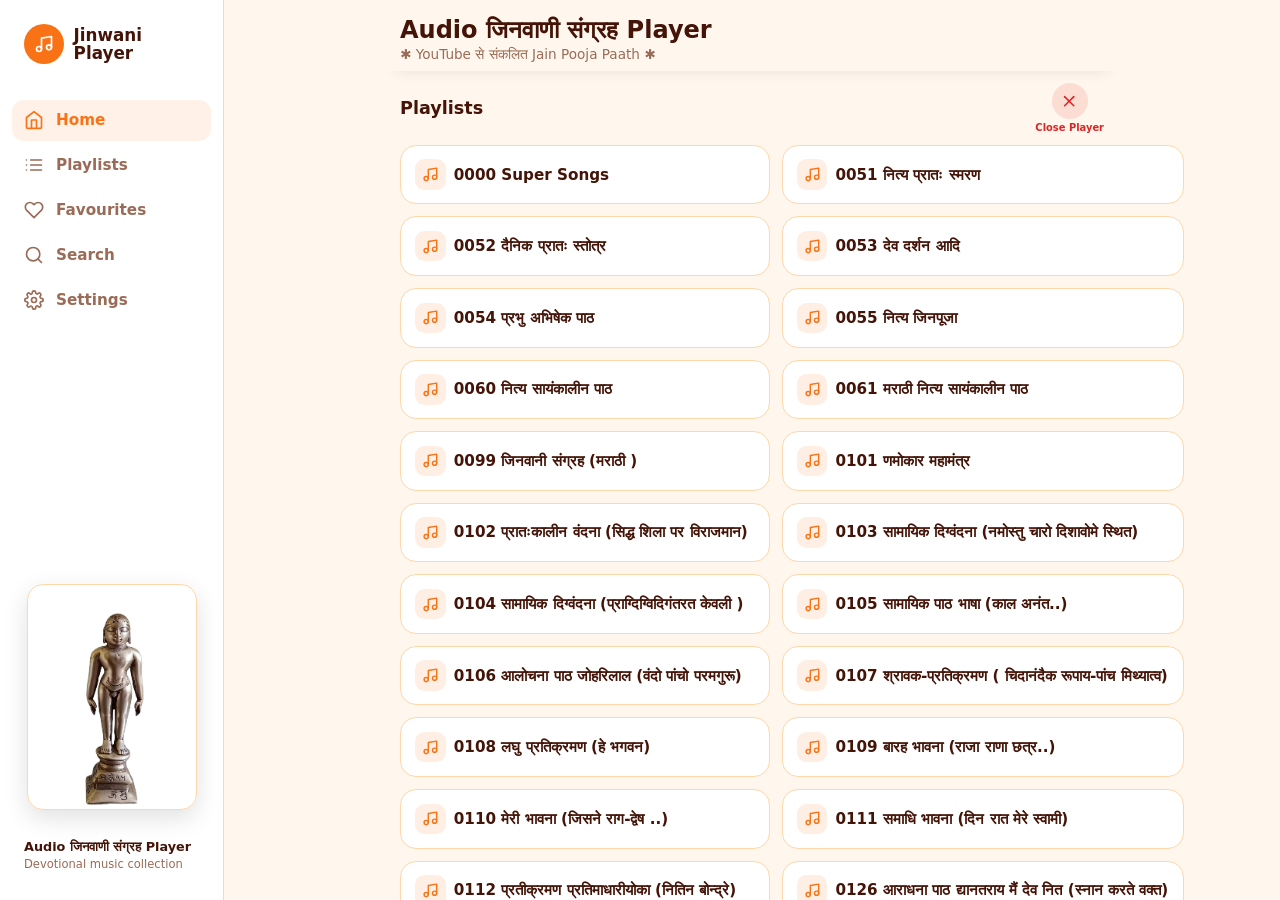
==== index.html @ 88fb78bd "Home: red close-player cross with 'Close Player' label in Playlists heading row" ====
<!DOCTYPE html>
<html lang="en" data-theme="saffron">
<head>
  <meta charset="UTF-8" />
  <meta name="viewport" content="width=device-width, initial-scale=1.0, viewport-fit=cover" />
  <title>विविध जिनवाणी संग्रह</title>
  <link rel="stylesheet" href="style.css" />
  <!-- Google tag (gtag.js) -->
  <script async src="https://www.googletagmanager.com/gtag/js?id=G-BD4VBH0SJT"></script>
  <script>
    window.dataLayer = window.dataLayer || [];
    function gtag(){dataLayer.push(arguments);}
    gtag('js', new Date());
    gtag('config', 'G-BD4VBH0SJT');
  </script>
</head>
<body>

  <!-- ==================== ICON SPRITE ==================== -->
  <svg width="0" height="0" style="position:absolute" aria-hidden="true" focusable="false">
    <defs>
      <symbol id="i-home" viewBox="0 0 24 24" fill="none" stroke="currentColor" stroke-width="2" stroke-linecap="round" stroke-linejoin="round"><path d="m3 9 9-7 9 7v11a2 2 0 0 1-2 2H5a2 2 0 0 1-2-2z"/><polyline points="9 22 9 12 15 12 15 22"/></symbol>
      <symbol id="i-list" viewBox="0 0 24 24" fill="none" stroke="currentColor" stroke-width="2" stroke-linecap="round" stroke-linejoin="round"><line x1="8" y1="6" x2="21" y2="6"/><line x1="8" y1="12" x2="21" y2="12"/><line x1="8" y1="18" x2="21" y2="18"/><line x1="3" y1="6" x2="3.01" y2="6"/><line x1="3" y1="12" x2="3.01" y2="12"/><line x1="3" y1="18" x2="3.01" y2="18"/></symbol>
      <symbol id="i-heart" viewBox="0 0 24 24" fill="none" stroke="currentColor" stroke-width="2" stroke-linecap="round" stroke-linejoin="round"><path d="M20.84 4.61a5.5 5.5 0 0 0-7.78 0L12 5.67l-1.06-1.06a5.5 5.5 0 0 0-7.78 7.78l1.06 1.06L12 21.23l7.78-7.78 1.06-1.06a5.5 5.5 0 0 0 0-7.78z"/></symbol>
      <symbol id="i-search" viewBox="0 0 24 24" fill="none" stroke="currentColor" stroke-width="2" stroke-linecap="round" stroke-linejoin="round"><circle cx="11" cy="11" r="8"/><line x1="21" y1="21" x2="16.65" y2="16.65"/></symbol>
      <symbol id="i-settings" viewBox="0 0 24 24" fill="none" stroke="currentColor" stroke-width="2" stroke-linecap="round" stroke-linejoin="round"><circle cx="12" cy="12" r="3"/><path d="M19.4 15a1.65 1.65 0 0 0 .33 1.82l.06.06a2 2 0 0 1-2.83 2.83l-.06-.06a1.65 1.65 0 0 0-1.82-.33 1.65 1.65 0 0 0-1 1.51V21a2 2 0 0 1-4 0v-.09A1.65 1.65 0 0 0 9 19.4a1.65 1.65 0 0 0-1.82.33l-.06.06a2 2 0 0 1-2.83-2.83l.06-.06a1.65 1.65 0 0 0 .33-1.82 1.65 1.65 0 0 0-1.51-1H3a2 2 0 0 1 0-4h.09A1.65 1.65 0 0 0 4.6 9a1.65 1.65 0 0 0-.33-1.82l-.06-.06a2 2 0 0 1 2.83-2.83l.06.06a1.65 1.65 0 0 0 1.82.33H9a1.65 1.65 0 0 0 1-1.51V3a2 2 0 0 1 4 0v.09a1.65 1.65 0 0 0 1 1.51 1.65 1.65 0 0 0 1.82-.33l.06-.06a2 2 0 0 1 2.83 2.83l-.06.06a1.65 1.65 0 0 0-.33 1.82V9a1.65 1.65 0 0 0 1.51 1H21a2 2 0 0 1 0 4h-.09a1.65 1.65 0 0 0-1.51 1z"/></symbol>
      <symbol id="i-music" viewBox="0 0 24 24" fill="none" stroke="currentColor" stroke-width="2" stroke-linecap="round" stroke-linejoin="round"><path d="M9 18V5l12-2v13"/><circle cx="6" cy="18" r="3"/><circle cx="18" cy="16" r="3"/></symbol>
      <symbol id="i-play" viewBox="0 0 24 24" fill="currentColor" stroke="none"><polygon points="6 4 20 12 6 20"/></symbol>
      <symbol id="i-pause" viewBox="0 0 24 24" fill="currentColor" stroke="none"><rect x="6" y="4" width="4" height="16" rx="1"/><rect x="14" y="4" width="4" height="16" rx="1"/></symbol>
      <symbol id="i-prev" viewBox="0 0 24 24" fill="currentColor" stroke="none"><polygon points="19 5 9 12 19 19"/><rect x="5" y="5" width="2.5" height="14" rx="1"/></symbol>
      <symbol id="i-next" viewBox="0 0 24 24" fill="currentColor" stroke="none"><polygon points="5 5 15 12 5 19"/><rect x="16.5" y="5" width="2.5" height="14" rx="1"/></symbol>
      <symbol id="i-shuffle" viewBox="0 0 24 24" fill="none" stroke="currentColor" stroke-width="2" stroke-linecap="round" stroke-linejoin="round"><polyline points="16 3 21 3 21 8"/><line x1="4" y1="20" x2="21" y2="3"/><polyline points="21 16 21 21 16 21"/><line x1="15" y1="15" x2="21" y2="21"/><line x1="4" y1="4" x2="9" y2="9"/></symbol>
      <symbol id="i-repeat" viewBox="0 0 24 24" fill="none" stroke="currentColor" stroke-width="2" stroke-linecap="round" stroke-linejoin="round"><polyline points="17 1 21 5 17 9"/><path d="M3 11V9a4 4 0 0 1 4-4h14"/><polyline points="7 23 3 19 7 15"/><path d="M21 13v2a4 4 0 0 1-4 4H3"/></symbol>
      <symbol id="i-repeat1" viewBox="0 0 24 24" fill="none" stroke="currentColor" stroke-width="2" stroke-linecap="round" stroke-linejoin="round"><polyline points="17 1 21 5 17 9"/><path d="M3 11V9a4 4 0 0 1 4-4h14"/><polyline points="7 23 3 19 7 15"/><path d="M21 13v2a4 4 0 0 1-4 4H3"/><text x="12" y="15" font-size="8" font-weight="700" fill="currentColor" stroke="none" text-anchor="middle">1</text></symbol>
      <symbol id="i-volume" viewBox="0 0 24 24" fill="none" stroke="currentColor" stroke-width="2" stroke-linecap="round" stroke-linejoin="round"><polygon points="11 5 6 9 2 9 2 15 6 15 11 19"/><path d="M15.54 8.46a5 5 0 0 1 0 7.07"/><path d="M19.07 4.93a10 10 0 0 1 0 14.14"/></symbol>
      <symbol id="i-volume-x" viewBox="0 0 24 24" fill="none" stroke="currentColor" stroke-width="2" stroke-linecap="round" stroke-linejoin="round"><polygon points="11 5 6 9 2 9 2 15 6 15 11 19"/><line x1="23" y1="9" x2="17" y2="15"/><line x1="17" y1="9" x2="23" y2="15"/></symbol>
      <symbol id="i-chevron-down" viewBox="0 0 24 24" fill="none" stroke="currentColor" stroke-width="2" stroke-linecap="round" stroke-linejoin="round"><polyline points="6 9 12 15 18 9"/></symbol>
      <symbol id="i-chevron-left" viewBox="0 0 24 24" fill="none" stroke="currentColor" stroke-width="2" stroke-linecap="round" stroke-linejoin="round"><polyline points="15 18 9 12 15 6"/></symbol>
      <symbol id="i-check" viewBox="0 0 24 24" fill="none" stroke="currentColor" stroke-width="2" stroke-linecap="round" stroke-linejoin="round"><polyline points="20 6 9 17 4 12"/></symbol>
      <symbol id="i-x" viewBox="0 0 24 24" fill="none" stroke="currentColor" stroke-width="2" stroke-linecap="round" stroke-linejoin="round"><line x1="18" y1="6" x2="6" y2="18"/><line x1="6" y1="6" x2="18" y2="18"/></symbol>
      <symbol id="i-download" viewBox="0 0 24 24" fill="none" stroke="currentColor" stroke-width="2" stroke-linecap="round" stroke-linejoin="round"><path d="M21 15v4a2 2 0 0 1-2 2H5a2 2 0 0 1-2-2v-4"/><polyline points="7 10 12 15 17 10"/><line x1="12" y1="15" x2="12" y2="3"/></symbol>
      <symbol id="i-more" viewBox="0 0 24 24" fill="currentColor" stroke="none"><circle cx="12" cy="5" r="1.7"/><circle cx="12" cy="12" r="1.7"/><circle cx="12" cy="19" r="1.7"/></symbol>
      <symbol id="i-info" viewBox="0 0 24 24" fill="none" stroke="currentColor" stroke-width="2" stroke-linecap="round" stroke-linejoin="round"><circle cx="12" cy="12" r="10"/><line x1="12" y1="16" x2="12" y2="12"/><line x1="12" y1="8" x2="12.01" y2="8"/></symbol>
      <symbol id="i-trash" viewBox="0 0 24 24" fill="none" stroke="currentColor" stroke-width="2" stroke-linecap="round" stroke-linejoin="round"><polyline points="3 6 5 6 21 6"/><path d="M19 6v14a2 2 0 0 1-2 2H7a2 2 0 0 1-2-2V6m3 0V4a2 2 0 0 1 2-2h4a2 2 0 0 1 2 2v2"/></symbol>
      <symbol id="i-help" viewBox="0 0 24 24" fill="none" stroke="currentColor" stroke-width="2" stroke-linecap="round" stroke-linejoin="round"><circle cx="12" cy="12" r="10"/><path d="M9.09 9a3 3 0 0 1 5.83 1c0 2-3 3-3 3"/><line x1="12" y1="17" x2="12.01" y2="17"/></symbol>
      <symbol id="i-clock" viewBox="0 0 24 24" fill="none" stroke="currentColor" stroke-width="2" stroke-linecap="round" stroke-linejoin="round"><circle cx="12" cy="12" r="10"/><polyline points="12 6 12 12 16 14"/></symbol>
    </defs>
  </svg>

  <div class="app">
    <!-- ==================== SIDEBAR (desktop) ==================== -->
    <aside class="sidebar">
      <a class="brand" data-nav="home">
        <span class="brand-icon"><svg><use href="#i-music"/></svg></span>
        <span class="brand-text">Jinwani<br>Player</span>
      </a>
      <nav class="side-nav">
        <button class="nav-link" data-nav="home"><svg><use href="#i-home"/></svg><span>Home</span></button>
        <button class="nav-link" data-nav="playlists"><svg><use href="#i-list"/></svg><span>Playlists</span></button>
        <button class="nav-link" data-nav="favorites"><svg><use href="#i-heart"/></svg><span>Favourites</span></button>
        <button class="nav-link" data-nav="search"><svg><use href="#i-search"/></svg><span>Search</span></button>
        <button class="nav-link" data-nav="settings"><svg><use href="#i-settings"/></svg><span>Settings</span></button>
      </nav>
      <div class="sidebar-art"><img src="img/munisurvanath.png" alt="Muni Survanath"></div>
      <div class="sidebar-foot">
        <strong id="sideAppName">विविध जिनवाणी संग्रह</strong>
        <span>Devotional music collection</span>
      </div>
    </aside>

    <div class="main-wrap">
      <main class="content">
        <!-- ==================== HOME ==================== -->
        <section class="page" data-page="home" id="pageHome">
          <div class="page-top">
            <header class="page-header">
              <div class="ph-text">
                <h1 id="homeTitle">विविध जिनवाणी संग्रह</h1>
                <p id="homeSubtitle">YouTube Collection-Jain Pooja Paath by DSJain</p>
              </div>
              <div class="ph-actions">
                <img class="ph-brand-img" src="img/munisurvanath.png" alt="Muni Survanath">
              </div>
            </header>
          </div>

          <section class="block">
            <div class="block-head">
              <h2 class="block-title">Playlists</h2>
              <button class="block-action" id="btnExitPlayer" aria-label="Close player" title="Close player">
                <span class="block-action-icon"><svg><use href="#i-x"/></svg></span>
                <span class="block-action-label">Close Player</span>
              </button>
            </div>
            <div class="playlist-grid" id="homePlaylists"></div>
          </section>

          <section class="block" id="homeRecentBlock" hidden>
            <h2 class="block-title">Recently Played</h2>
            <div class="song-list card" id="homeRecent"></div>
          </section>
        </section>

        <!-- ==================== PLAYLISTS ==================== -->
        <section class="page" data-page="playlists" id="pagePlaylists" hidden>
          <div class="page-top">
            <header class="page-header pl-header">
              <span class="ph-side" aria-hidden="true"></span>
              <button class="ph-home-btn" data-nav="home" id="btnPlaylistsHome" aria-label="Go to Home" title="Home">
                <span class="ph-home-icon"><svg><use href="#i-home"/></svg></span>
                <span class="ph-home-label">Home</span>
              </button>
              <div class="ph-actions"></div>
            </header>
          </div>
          <div class="playlist-grid" id="playlistsGrid"></div>
          <div id="playlistDetail" hidden>
            <button class="back-link" id="btnBackToPlaylists"><svg><use href="#i-chevron-left"/></svg>Playlists</button>
            <h2 class="block-title" id="playlistDetailTitle"></h2>
            <div class="song-list card" id="playlistDetailSongs"></div>
          </div>
        </section>

        <!-- ==================== FAVOURITES ==================== -->
        <section class="page" data-page="favorites" id="pageFavorites" hidden>
          <div class="page-top">
            <header class="page-header">
              <div class="ph-text"><h1>Favourites</h1><p>Songs you love, saved on this device</p></div>
            </header>
          </div>
          <div class="song-list card" id="favoritesList"></div>
        </section>

        <!-- ==================== SEARCH ==================== -->
        <section class="page" data-page="search" id="pageSearch" hidden>
          <div class="page-top">
            <header class="page-header">
              <div class="ph-text"><h1>Search</h1><p>Find any song instantly</p></div>
            </header>
            <form class="search-bar" id="pageSearchForm">
              <span class="search-ic"><svg><use href="#i-search"/></svg></span>
              <input type="search" id="searchInput" placeholder="Search songs, artists, albums…" aria-label="Search songs">
              <button type="button" class="clear-btn" id="searchClear" hidden aria-label="Clear search"><svg><use href="#i-x"/></svg></button>
            </form>
          </div>
          <div class="song-list card" id="searchResults"></div>
        </section>

        <!-- ==================== SETTINGS ==================== -->
        <section class="page" data-page="settings" id="pageSettings" hidden>
          <div class="page-top">
            <header class="page-header">
              <div class="ph-text"><h1>Settings</h1><p>Personalise your player</p></div>
            </header>
          </div>

          <section class="card">
            <h2 class="card-title"><svg><use href="#i-info"/></svg>About</h2>
            <p class="muted-text" id="aboutText">
              YouTube पर उपलब्ध जिनेंद्र भक्ति, पूजा-पाठ, स्तोत्र, भजन एवं अन्य
              धार्मिक रचनाओं को एकत्रित करके “विविध जिनवाणी संग्रह” तैयार किया गया है।
            </p>
            <div class="stats">
              <div class="stat"><p class="stat-num" id="statSongs">0</p><p class="stat-label">Songs</p></div>
              <div class="stat"><p class="stat-num" id="statPlaylists">0</p><p class="stat-label">Playlists</p></div>
              <div class="stat"><p class="stat-num" id="statUpdated">—</p><p class="stat-label">Updated on</p></div>
            </div>
            <div class="card-actions">
              <button class="btn-ghost" id="btnHelp"><svg><use href="#i-help"/></svg>Help</button>
              <button class="btn-ghost" id="btnNewPlaylist"><svg><use href="#i-list"/></svg><span class="btn-label">Create<br>Playlist</span></button>
              <button class="btn-ghost" id="btnClearData"><svg><use href="#i-trash"/></svg><span class="btn-label">Clear all<br>data</span></button>
            </div>
          </section>

          <section class="card">
            <h2 class="card-title">Theme</h2>
            <div class="theme-grid" id="themeOptions"></div>
          </section>

          <section class="card">
            <h2 class="card-title">Player</h2>
            <div class="setting-row">
              <div>
                <p class="setting-name">Auto play next</p>
                <p class="setting-desc">Automatically play the next song when one ends</p>
              </div>
              <button class="toggle" id="autoNextToggle" role="switch" aria-checked="true" aria-label="Auto play next"><span></span></button>
            </div>
            <div class="setting-row column">
              <p class="setting-name">Default volume: <span id="volLabel">80%</span></p>
              <input type="range" class="seek-bar" id="settingsVolume" min="0" max="100" value="80" aria-label="Default volume">
            </div>
          </section>
        </section>

        <p class="error" id="errorMsg"></p>
      </main>
    </div>

    <!-- ==================== MINI PLAYER ==================== -->
    <div class="mini-player" id="miniPlayer" hidden>
      <div class="mini-inner">
        <button class="mini-bar" id="miniOpen" aria-label="Open full player">
          <span class="mini-progress" id="miniProgress"></span>
          <span class="mini-cover" id="miniCover"><svg><use href="#i-music"/></svg></span>
          <span class="mini-meta">
            <span class="mini-title" id="miniTitle">—</span>
            <span class="mini-artist" id="miniArtist"></span>
          </span>
          <span class="mini-btn play" id="miniPlay" role="button" aria-label="Play/Pause"><svg><use href="#i-play"/></svg></span>
          <span class="mini-btn" id="miniNext" role="button" aria-label="Next song"><svg><use href="#i-next"/></svg></span>
        </button>
      </div>
    </div>

    <!-- ==================== FULL PLAYER ==================== -->
    <div class="full-player" id="fullPlayer" hidden>
      <div class="fp-header">
        <button class="icon-btn" id="btnCloseFull" aria-label="Close player"><svg><use href="#i-chevron-down"/></svg></button>
        <div class="fp-head-center">
          <h2>Now Playing</h2>
          <button class="icon-btn fp-home" id="btnFullHome" aria-label="Go to Home"><svg><use href="#i-home"/></svg></button>
        </div>
        <button class="icon-btn fav" id="fullFav" aria-label="Toggle favourite"><svg><use href="#i-heart"/></svg></button>
      </div>

      <div class="fp-body">
        <div class="fp-cover" id="fpCover"><svg><use href="#i-music"/></svg></div>
        <div class="fp-meta">
          <h3 id="fpTitle">—</h3>
          <p id="fpArtist"></p>
          <p class="fp-error" id="fpError" hidden></p>
        </div>

        <div class="fp-seek">
          <input type="range" class="seek-bar" id="progressInput" min="0" max="1000" value="0" step="1" aria-label="Seek">
          <div class="fp-times"><span id="currentTime">0:00</span><span id="duration">0:00</span></div>
        </div>

        <div class="fp-controls">
          <button class="ctrl" id="btnShuffle" aria-label="Shuffle"><svg><use href="#i-shuffle"/></svg></button>
          <button class="ctrl" id="btnPrev" aria-label="Previous song"><svg><use href="#i-prev"/></svg></button>
          <button class="play-btn" id="btnPlay" aria-label="Play"><svg><use href="#i-play"/></svg></button>
          <button class="ctrl" id="btnNext" aria-label="Next song"><svg><use href="#i-next"/></svg></button>
          <button class="ctrl" id="btnRepeat" aria-label="Repeat"><svg><use href="#i-repeat"/></svg></button>
        </div>

        <div class="fp-volume">
          <button class="icon-btn" id="btnVolume" aria-label="Mute"><svg><use href="#i-volume"/></svg></button>
          <input type="range" class="seek-bar" id="volumeSlider" min="0" max="100" value="80" aria-label="Volume">
        </div>
      </div>

      <div class="fp-queue" id="fpQueueWrap" hidden>
        <div class="fp-queue-title"><svg><use href="#i-list"/></svg>Up Next</div>
        <div class="fp-queue-list" id="fpQueue"></div>
      </div>
    </div>

    <!-- ==================== BOTTOM NAV (mobile) ==================== -->
    <nav class="bottom-nav" id="bottomNav" aria-label="Main navigation">
      <button class="nav-link" data-nav="home"><svg><use href="#i-home"/></svg><span>Home</span></button>
      <button class="nav-link" data-nav="playlists"><svg><use href="#i-list"/></svg><span>Playlists</span></button>
      <button class="nav-link" data-nav="favorites"><svg><use href="#i-heart"/></svg><span>Favourites</span></button>
      <button class="nav-link" data-nav="search"><svg><use href="#i-search"/></svg><span>Search</span></button>
      <button class="nav-link" data-nav="settings"><svg><use href="#i-settings"/></svg><span>Settings</span></button>
    </nav>
  </div>

  <audio id="audio"></audio>

  <!-- ==================== MODALS ==================== -->

  <!-- Add to Playlist -->
  <div class="modal-overlay" id="addToPlaylistModal">
    <div class="modal modal-sm">
      <div class="modal-header">
        <h3>Add to Playlist</h3>
        <button class="icon-btn" data-close="addToPlaylistModal" aria-label="Close"><svg><use href="#i-x"/></svg></button>
      </div>
      <div class="modal-body">
        <div id="playlistCheckboxes"></div>
        <button class="btn btn-link" id="btnCreateFromModal">+ Create New Playlist</button>
      </div>
      <div class="modal-footer">
        <button class="btn btn-primary" id="btnDoneAddToPlaylist">Done</button>
      </div>
    </div>
  </div>

  <!-- Playlist Name -->
  <div class="modal-overlay" id="playlistNameModal">
    <div class="modal modal-sm">
      <div class="modal-header">
        <h3 id="playlistNameTitle">New Playlist</h3>
        <button class="icon-btn" data-close="playlistNameModal" aria-label="Close"><svg><use href="#i-x"/></svg></button>
      </div>
      <div class="modal-body">
        <input type="text" class="input" id="playlistNameInput" placeholder="Playlist name...">
      </div>
      <div class="modal-footer">
        <button class="btn" data-close="playlistNameModal">Cancel</button>
        <button class="btn btn-primary" id="btnSavePlaylistName">Save</button>
      </div>
    </div>
  </div>

  <!-- Confirm Delete -->
  <div class="modal-overlay" id="confirmDeleteModal">
    <div class="modal modal-sm">
      <div class="modal-header">
        <h3>Delete Playlist</h3>
        <button class="icon-btn" data-close="confirmDeleteModal" aria-label="Close"><svg><use href="#i-x"/></svg></button>
      </div>
      <div class="modal-body">
        <p>Delete "<span id="deletePlaylistName"></span>"?</p>
      </div>
      <div class="modal-footer">
        <button class="btn" data-close="confirmDeleteModal">Cancel</button>
        <button class="btn btn-danger" id="btnConfirmDelete">Delete</button>
      </div>
    </div>
  </div>

  <!-- Help -->
  <div class="modal-overlay" id="helpModal">
    <div class="modal modal-help">
      <div class="modal-header">
        <h3>Help Guide</h3>
        <button class="icon-btn" data-close="helpModal" aria-label="Close"><svg><use href="#i-x"/></svg></button>
      </div>
      <div class="modal-body help-modal-body">
        <img src="img/help-guide.jpg" alt="Help Guide" class="help-guide-img" id="helpGuideImg"
          onerror="this.style.display='none';document.getElementById('helpImgMissing').style.display='block'">
        <p class="help-img-missing" id="helpImgMissing" style="display:none">
          Help image not found. Please save your help guide image as <code>img/help-guide.jpg</code>
        </p>
      </div>
    </div>
  </div>

  <div class="context-menu" id="contextMenu"></div>

  <script src="script.js"></script>
</body>
</html>
---- style.css ----
/* =============================================================
   विविध जिनवाणी संग्रह — Player
   UI ported to match the "Jinwani Player" reference app.
   Themes are CSS-variable driven via [data-theme="..."] on <html>.
   ============================================================= */

/* ==================== THEMES ==================== */

:root,
[data-theme="saffron"] {
  --primary: #f97316;
  --primary-contrast: #ffffff;
  --secondary: #fbbf24;
  --background: #fff7ed;
  --surface: #ffffff;
  --text: #431407;
  --muted: #9a6b57;
  --accent: #dc2626;
  --player: #7c2d12;
  --player-text: #ffedd5;
  --border: #fed7aa;
  --shadow: rgba(0, 0, 0, 0.12);
  --btn-create: #ef5350;
  --btn-clear: #66bb6a;
  --exit-red: #dc2626;
}

[data-theme="blue"] {
  --primary: #2563eb;
  --primary-contrast: #ffffff;
  --secondary: #7c3aed;
  --background: #eff6ff;
  --surface: #ffffff;
  --text: #172554;
  --muted: #5b6b8f;
  --accent: #db2777;
  --player: #1e3a8a;
  --player-text: #dbeafe;
  --border: #bfdbfe;
  --shadow: rgba(0, 0, 0, 0.12);
}

[data-theme="green"] {
  --primary: #059669;
  --primary-contrast: #ffffff;
  --secondary: #14b8a6;
  --background: #ecfdf5;
  --surface: #ffffff;
  --text: #022c22;
  --muted: #4b6b5f;
  --accent: #dc2626;
  --player: #064e3b;
  --player-text: #d1fae5;
  --border: #a7f3d0;
  --shadow: rgba(0, 0, 0, 0.12);
}

[data-theme="pink"] {
  --primary: #db2777;
  --primary-contrast: #ffffff;
  --secondary: #7c3aed;
  --background: #fdf2f8;
  --surface: #ffffff;
  --text: #500724;
  --muted: #8d5a74;
  --accent: #e11d48;
  --player: #831843;
  --player-text: #fce7f3;
  --border: #fbcfe8;
  --shadow: rgba(0, 0, 0, 0.12);
}

[data-theme="purple"] {
  --primary: #7c3aed;
  --primary-contrast: #ffffff;
  --secondary: #d946ef;
  --background: #f5f3ff;
  --surface: #ffffff;
  --text: #2e1065;
  --muted: #6d6591;
  --accent: #dc2626;
  --player: #4c1d95;
  --player-text: #ede9fe;
  --border: #ddd6fe;
  --shadow: rgba(0, 0, 0, 0.12);
}

[data-theme="dark"] {
  --primary: #f59e0b;
  --primary-contrast: #1c1917;
  --secondary: #6366f1;
  --background: #0b0f19;
  --surface: #151b28;
  --text: #e5e7eb;
  --muted: #94a3b8;
  --accent: #f87171;
  --player: #1f2937;
  --player-text: #f3f4f6;
  --border: #334155;
  --shadow: rgba(0, 0, 0, 0.5);
}

/* ==================== BASE ==================== */

*, *::before, *::after { box-sizing: border-box; margin: 0; padding: 0; }

html { height: 100%; }

body {
  height: 100%;
  overflow: hidden;
  font-family: "Noto Sans Devanagari", "Nirmala UI", "Segoe UI", system-ui, -apple-system, sans-serif;
  background: var(--background);
  color: var(--text);
  -webkit-tap-highlight-color: transparent;
  -webkit-font-smoothing: antialiased;
  transition: background-color 0.25s, color 0.25s;
}

button { font-family: inherit; border: none; background: none; color: inherit; cursor: pointer; }
button:disabled { cursor: not-allowed; opacity: 0.5; }
input { font-family: inherit; }
img { max-width: 100%; display: block; }
[hidden] { display: none !important; }

::-webkit-scrollbar { width: 8px; height: 8px; }
::-webkit-scrollbar-thumb { background: color-mix(in srgb, var(--muted) 40%, transparent); border-radius: 4px; }

/* ==================== APP SHELL ==================== */

.app {
  height: 100vh;
  height: 100dvh;
  display: flex;
  flex-direction: column;
  overflow: hidden;
}

.sidebar {
  display: none;
  position: fixed;
  inset: 0 auto 0 0;
  width: 14rem;
  flex-direction: column;
  gap: 0.5rem;
  padding: 1rem 0.75rem;
  border-right: 1px solid var(--border);
  background: var(--surface);
  z-index: 30;
}

.main-wrap {
  flex: 1 1 auto;
  min-height: 0;
  overflow-y: auto;
  -webkit-overflow-scrolling: touch;
  padding-left: 0;
}

.content {
  max-width: 48rem;
  margin: 0 auto;
  padding: 0 1rem 10rem;
}

@media (min-width: 1024px) {
  .sidebar { display: flex; }
  .main-wrap { padding-left: 14rem; }
  .content { padding: 0 2rem 7rem; }
  .page-top { margin: 0 -2rem 0.75rem; padding: 1.25rem 2rem 0.5rem; }
}

/* ==================== BRAND / NAV ==================== */

.brand {
  display: flex;
  align-items: center;
  gap: 0.6rem;
  padding: 0.5rem 0.75rem;
  color: var(--text);
  text-decoration: none;
  cursor: pointer;
}

.brand-icon {
  width: 2.5rem;
  height: 2.5rem;
  border-radius: 999px;
  background: var(--primary);
  color: var(--primary-contrast);
  display: flex;
  align-items: center;
  justify-content: center;
  flex: 0 0 auto;
}

.brand-icon svg { width: 1.25rem; height: 1.25rem; }

.brand-text { font-size: 1.05rem; font-weight: 700; line-height: 1.1; }

.side-nav { display: flex; flex-direction: column; gap: 0.25rem; margin-top: 1.25rem; }

.nav-link {
  display: flex;
  flex-direction: row;
  align-items: center;
  gap: 0.75rem;
  padding: 0.65rem 0.75rem;
  border-radius: 0.75rem;
  font-size: 0.95rem;
  font-weight: 600;
  color: var(--muted);
  transition: background 0.15s, color 0.15s;
}

.nav-link svg { width: 1.25rem; height: 1.25rem; flex: 0 0 auto; }
.nav-link:hover { color: var(--text); }
.nav-link.active { color: var(--primary); background: color-mix(in srgb, var(--primary) 10%, transparent); }

.sidebar-art { margin-top: auto; display: flex; justify-content: center; padding: 0.5rem; }
.sidebar-art img {
  max-height: 260px;
  width: auto;
  max-width: 170px;
  object-fit: contain;
  border-radius: 1rem;
  box-shadow: 0 8px 24px var(--shadow);
  border: 1px solid var(--border);
}

.sidebar-foot { padding: 0.75rem; font-size: 0.72rem; color: var(--muted); line-height: 1.4; }
.sidebar-foot strong { display: block; color: var(--text); font-size: 0.8rem; }

/* ==================== PAGE HEADER ==================== */

.page { animation: fade-in 0.2s ease; }

@keyframes fade-in { from { opacity: 0; } to { opacity: 1; } }

.page-top {
  position: sticky;
  top: 0;
  z-index: 20;
  margin: 0 -1rem 0.75rem;
  padding: 1rem 1rem 0.5rem;
  background: var(--background);
  box-shadow: 0 10px 14px -12px var(--shadow);
}

.page-header {
  display: flex;
  align-items: center;
  justify-content: space-between;
  gap: 0.75rem;
}

.ph-text { min-width: 0; }
.ph-text h1 {
  font-size: 1.5rem;
  font-weight: 800;
  color: var(--text);
  white-space: nowrap;
  overflow: hidden;
  text-overflow: ellipsis;
}
.ph-text p { margin-top: 0.15rem; font-size: 0.85rem; color: var(--muted); }
.ph-actions { display: flex; align-items: center; gap: 0.5rem; flex: 0 0 auto; }
.pl-header .ph-side { flex: 1 1 0; }
.pl-header .ph-actions { flex: 1 1 0; justify-content: flex-end; }
.ph-home-btn { flex: 0 0 auto; display: flex; flex-direction: column; align-items: center; gap: 0.15rem; }
.ph-home-icon { width: 2.5rem; height: 2.5rem; border-radius: 999px; display: flex; align-items: center; justify-content: center; background: color-mix(in srgb, var(--primary) 12%, transparent); color: var(--primary); }
.ph-home-btn:hover .ph-home-icon { background: color-mix(in srgb, var(--primary) 22%, transparent); }
.ph-home-icon svg { width: 1.35rem; height: 1.35rem; }
.ph-home-label { font-size: 0.62rem; font-weight: 600; color: var(--primary); }
.ph-brand-img { height: 3.5rem; width: auto; object-fit: contain; display: block; }
@media (min-width: 1024px) { .ph-brand-img { display: none; } }
.page-top .search-bar { margin-top: 0.6rem; }

.block { margin-bottom: 1.5rem; }
.block-title { font-size: 1.1rem; font-weight: 700; margin-bottom: 0.75rem; }
.block-head { display: flex; align-items: center; justify-content: space-between; gap: 0.5rem; margin-bottom: 0.75rem; }
.block-head .block-title { margin-bottom: 0; }
.block-action { flex: 0 0 auto; display: flex; flex-direction: column; align-items: center; gap: 0.15rem; }
.block-action-icon { width: 2.25rem; height: 2.25rem; border-radius: 999px; display: flex; align-items: center; justify-content: center; background: color-mix(in srgb, var(--exit-red) 12%, transparent); color: var(--exit-red); transition: background 0.15s; }
.block-action:hover .block-action-icon { background: color-mix(in srgb, var(--exit-red) 22%, transparent); }
.block-action-icon svg { width: 1.15rem; height: 1.15rem; }
.block-action-label { font-size: 0.62rem; font-weight: 600; color: var(--exit-red); }

/* ==================== SEARCH BAR ==================== */

.search-bar {
  display: flex;
  align-items: center;
  gap: 0.5rem;
  padding: 0.65rem 1rem;
  margin-bottom: 1.25rem;
  border: 1px solid var(--border);
  border-radius: 999px;
  background: var(--surface);
  transition: border-color 0.15s;
}
.search-bar:focus-within { border-color: var(--primary); }
.search-ic { display: flex; color: var(--muted); flex: 0 0 auto; }
.search-ic svg { width: 1.15rem; height: 1.15rem; }
.search-bar input {
  flex: 1;
  min-width: 0;
  border: none;
  outline: none;
  background: transparent;
  color: var(--text);
  font-size: 0.95rem;
}
.search-bar input::placeholder { color: var(--muted); }
.clear-btn { display: flex; color: var(--muted); flex: 0 0 auto; }
.clear-btn:hover { color: var(--text); }
.clear-btn svg { width: 1rem; height: 1rem; }

/* ==================== CARDS / GRID ==================== */

.card {
  border: 1px solid var(--border);
  border-radius: 1rem;
  background: var(--surface);
  padding: 1rem;
  margin-bottom: 1.25rem;
}
.card-title { display: flex; align-items: center; gap: 0.5rem; font-size: 1.05rem; font-weight: 700; margin-bottom: 0.6rem; }
.card-title svg { width: 1.1rem; height: 1.1rem; }
.muted-text { font-size: 0.85rem; line-height: 1.6; color: var(--muted); }

.playlist-grid { display: grid; grid-template-columns: 1fr; gap: 0.75rem; }
@media (min-width: 640px) { .playlist-grid { grid-template-columns: 1fr 1fr; } }

.playlist-card {
  display: flex;
  align-items: center;
  gap: 0.5rem;
  padding: 0.85rem 0.9rem;
  border: 1px solid var(--border);
  border-radius: 1rem;
  background: var(--surface);
  text-align: left;
  transition: border-color 0.15s, background 0.15s;
}
.playlist-card:hover { border-color: color-mix(in srgb, var(--primary) 50%, transparent); background: color-mix(in srgb, var(--border) 25%, transparent); }

.pc-name { min-width: 0; flex: 1; font-size: 0.95rem; font-weight: 700; white-space: nowrap; overflow: hidden; text-overflow: ellipsis; }
.pc-icon { flex: 0 0 auto; display: flex; align-items: center; justify-content: center; width: 1.9rem; height: 1.9rem; border-radius: 0.6rem; background: color-mix(in srgb, var(--primary) 12%, transparent); color: var(--primary); }
.pc-icon svg { width: 1.05rem; height: 1.05rem; }

.pl-sentinel { grid-column: 1 / -1; height: 1px; }
.pl-more { grid-column: 1 / -1; justify-self: center; margin-top: 0.25rem; }

/* ==================== SONG LIST ==================== */

.song-list.card { padding: 0.5rem; }

.song-row {
  display: flex;
  flex-direction: column;
  gap: 0.2rem;
  width: 100%;
  padding: 0.55rem 0.75rem;
  border-radius: 0.75rem;
  cursor: pointer;
  transition: background 0.15s;
}
.song-row:hover { background: color-mix(in srgb, var(--border) 40%, transparent); }
.song-row.active { background: color-mix(in srgb, var(--primary) 10%, transparent); }
.song-row.unavailable { opacity: 0.55; }

.song-top { display: flex; align-items: center; gap: 0.6rem; width: 100%; }
.song-icon { flex: 0 0 auto; display: flex; align-items: center; justify-content: center; color: var(--muted); }
.song-icon svg { width: 0.95rem; height: 0.95rem; }
.song-row.active .song-icon { color: var(--primary); }
.song-title { flex: 1; min-width: 0; font-size: 0.9rem; font-weight: 600; white-space: nowrap; overflow: hidden; text-overflow: ellipsis; }
.song-row.active .song-title { color: var(--primary); }
.song-dur { flex: 0 0 auto; font-size: 0.75rem; color: var(--muted); font-variant-numeric: tabular-nums; }

.song-bottom { display: flex; align-items: center; gap: 0.5rem; width: 100%; min-height: 1.6rem; }
.song-artist { flex: 1; min-width: 0; font-size: 0.75rem; color: var(--muted); white-space: nowrap; overflow: hidden; text-overflow: ellipsis; }
.song-actions { display: flex; align-items: center; gap: 0.15rem; flex: 0 0 auto; }

.song-action { flex: 0 0 auto; display: flex; align-items: center; justify-content: center; width: 1.9rem; height: 1.9rem; border-radius: 999px; color: var(--muted); transition: color 0.15s; }
.song-action:hover { color: var(--primary); }
.song-action.fav.on { color: var(--accent); }
.song-action.fav.on svg { fill: none; }
.song-action svg { width: 1.05rem; height: 1.05rem; }

.empty-state {
  padding: 2.5rem 1.5rem;
  border: 1px solid var(--border);
  border-radius: 1rem;
  background: var(--surface);
  text-align: center;
  color: var(--muted);
  font-size: 0.9rem;
}
.empty-state svg { width: 2.25rem; height: 2.25rem; margin: 0 auto 0.6rem; color: var(--muted); opacity: 0.7; }

.back-link {
  display: inline-flex;
  align-items: center;
  gap: 0.25rem;
  margin-bottom: 0.75rem;
  font-size: 0.85rem;
  font-weight: 700;
  color: var(--primary);
}
.back-link svg { width: 1rem; height: 1rem; }

/* ==================== SETTINGS ==================== */

.stats { display: grid; grid-template-columns: repeat(3, 1fr); gap: 0.5rem; margin-top: 0.75rem; }
.stat { padding: 0.5rem; border: 1px solid var(--border); border-radius: 0.75rem; background: color-mix(in srgb, var(--background) 60%, var(--surface)); text-align: center; }
.stat-num { font-size: 0.85rem; font-weight: 700; }
.stat-label { font-size: 0.68rem; color: var(--muted); }

.card-actions { display: flex; flex-wrap: wrap; align-items: center; gap: 0.5rem; margin-top: 0.75rem; }

.btn-ghost, .btn-primary {
  display: inline-flex;
  align-items: center;
  gap: 0.4rem;
  padding: 0.5rem 0.9rem;
  border-radius: 999px;
  font-size: 0.8rem;
  font-weight: 600;
  transition: background 0.15s, border-color 0.15s;
}
.btn-ghost { border: 1px solid var(--border); color: var(--muted); }
.btn-ghost:hover { background: color-mix(in srgb, var(--border) 40%, transparent); color: var(--text); }
.btn-primary { background: var(--primary); color: var(--primary-contrast); }
.btn-primary:hover { filter: brightness(0.95); }
.btn-ghost svg, .btn-primary svg { width: 0.95rem; height: 0.95rem; }
.btn-label { display: inline-block; line-height: 1.15; text-align: left; }
#btnNewPlaylist { color: var(--btn-create); border-color: color-mix(in srgb, var(--btn-create) 45%, transparent); }
#btnNewPlaylist:hover { background: color-mix(in srgb, var(--btn-create) 14%, transparent); color: var(--btn-create); }
#btnClearData { color: var(--btn-clear); border-color: color-mix(in srgb, var(--btn-clear) 45%, transparent); }
#btnClearData:hover { background: color-mix(in srgb, var(--btn-clear) 14%, transparent); color: var(--btn-clear); }

.theme-grid { display: grid; grid-template-columns: 1fr 1fr; gap: 0.75rem; }
@media (min-width: 640px) { .theme-grid { grid-template-columns: repeat(3, 1fr); } }

.theme-card {
  display: flex;
  align-items: center;
  gap: 0.75rem;
  padding: 0.75rem;
  border: 2px solid var(--border);
  border-radius: 1rem;
  background: var(--surface);
  text-align: left;
  transition: border-color 0.15s;
}
.theme-card:hover { border-color: color-mix(in srgb, var(--primary) 50%, transparent); }
.theme-card.active { border-color: var(--primary); }

.theme-swatch { display: flex; flex: 0 0 auto; }
.theme-swatch span { width: 1.75rem; height: 1.75rem; border-radius: 999px; border: 2px solid var(--surface); }
.theme-swatch span:last-child { margin-left: -0.5rem; }
.theme-name { flex: 1; font-size: 0.85rem; font-weight: 700; }
.theme-check { display: none; color: var(--primary); }
.theme-card.active .theme-check { display: block; }
.theme-check svg { width: 1.1rem; height: 1.1rem; }

.setting-row { display: flex; align-items: center; justify-content: space-between; gap: 0.75rem; padding: 0.5rem 0; }
.setting-row.column { flex-direction: column; align-items: stretch; }
.setting-name { font-size: 0.85rem; font-weight: 600; }
.setting-desc { font-size: 0.75rem; color: var(--muted); }

.toggle {
  position: relative;
  width: 3rem;
  height: 1.75rem;
  flex: 0 0 auto;
  border-radius: 999px;
  background: var(--border);
  transition: background 0.15s;
}
.toggle span {
  position: absolute;
  top: 0.125rem;
  left: 0.125rem;
  width: 1.5rem;
  height: 1.5rem;
  border-radius: 999px;
  background: #fff;
  box-shadow: 0 1px 3px rgba(0, 0, 0, 0.3);
  transition: transform 0.15s;
}
.toggle.on { background: var(--primary); }
.toggle.on span { transform: translateX(1.25rem); }

/* ==================== RANGE INPUTS ==================== */

input[type="range"].seek-bar {
  -webkit-appearance: none;
  appearance: none;
  width: 100%;
  height: 6px;
  border-radius: 999px;
  background: color-mix(in srgb, var(--text) 20%, transparent);
  outline: none;
  cursor: pointer;
}
input[type="range"].seek-bar::-webkit-slider-thumb {
  -webkit-appearance: none;
  appearance: none;
  width: 16px;
  height: 16px;
  border-radius: 999px;
  background: var(--primary);
  border: 2px solid var(--surface);
  box-shadow: 0 1px 3px rgba(0, 0, 0, 0.3);
}
input[type="range"].seek-bar::-moz-range-thumb {
  width: 16px;
  height: 16px;
  border-radius: 999px;
  background: var(--primary);
  border: 2px solid var(--surface);
}

/* ==================== MINI PLAYER ==================== */

.mini-player {
  position: fixed;
  left: 0;
  right: 0;
  bottom: calc(56px + env(safe-area-inset-bottom));
  z-index: 30;
  display: flex;
  padding: 0;
  pointer-events: none;
}
.mini-inner { width: 100%; pointer-events: auto; }

.mini-bar {
  position: relative;
  display: flex;
  align-items: center;
  gap: 0.75rem;
  width: 100%;
  overflow: hidden;
  padding: 0.6rem 0.6rem;
  border-radius: 0;
  background: color-mix(in srgb, var(--player) 72%, var(--surface));
  color: var(--player-text);
  box-shadow: 0 -4px 20px var(--shadow);
  text-align: left;
}
.mini-progress { position: absolute; inset: 0 auto 0 0; width: 0%; background: color-mix(in srgb, var(--player-text) 20%, transparent); }
.mini-cover {
  position: relative;
  width: 2.75rem;
  height: 2.75rem;
  border-radius: 0.5rem;
  flex: 0 0 auto;
  overflow: hidden;
  display: flex;
  align-items: center;
  justify-content: center;
  background: color-mix(in srgb, var(--player-text) 18%, transparent);
}
.mini-cover img { width: 100%; height: 100%; object-fit: cover; }
.mini-cover svg { width: 1.25rem; height: 1.25rem; }
.mini-meta { position: relative; min-width: 0; flex: 1; }
.mini-title { display: block; font-size: 0.85rem; font-weight: 700; white-space: nowrap; overflow: hidden; text-overflow: ellipsis; }
.mini-artist { display: block; font-size: 0.72rem; opacity: 0.85; white-space: nowrap; overflow: hidden; text-overflow: ellipsis; }
.mini-btn {
  position: relative;
  width: 2.25rem;
  height: 2.25rem;
  flex: 0 0 auto;
  border-radius: 999px;
  display: flex;
  align-items: center;
  justify-content: center;
}
.mini-btn.play { background: color-mix(in srgb, var(--player-text) 24%, transparent); }
.mini-btn svg { width: 1.15rem; height: 1.15rem; }

@media (min-width: 1024px) {
  .mini-player { left: 14rem; bottom: 1rem; padding: 0 0.5rem; }
  .mini-inner { max-width: 32rem; }
  .mini-bar { border-radius: 1rem; box-shadow: 0 6px 20px var(--shadow); }
}

/* ==================== FULL PLAYER ==================== */

.full-player {
  position: fixed;
  inset: 0;
  z-index: 50;
  display: flex;
  flex-direction: column;
  background: var(--background);
  color: var(--text);
  overflow-y: auto;
}

.fp-header {
  display: flex;
  align-items: center;
  justify-content: space-between;
  padding: calc(env(safe-area-inset-top) + 0.9rem) 1rem 0.4rem;
}
.fp-head-center { display: flex; flex-direction: column; align-items: center; gap: 0.3rem; }
.fp-header h2 { font-size: 0.9rem; font-weight: 700; }
.fp-home { color: var(--primary); background: color-mix(in srgb, var(--primary) 14%, transparent); width: 2rem; height: 2rem; }
.fp-home:hover { color: var(--primary); background: color-mix(in srgb, var(--primary) 26%, transparent); }
.fp-home svg { width: 1.15rem; height: 1.15rem; }

.icon-btn {
  display: flex;
  align-items: center;
  justify-content: center;
  width: 2.5rem;
  height: 2.5rem;
  border-radius: 999px;
  color: var(--muted);
  transition: background 0.15s, color 0.15s;
}
.icon-btn:hover { background: color-mix(in srgb, var(--border) 40%, transparent); color: var(--text); }
.icon-btn svg { width: 1.4rem; height: 1.4rem; }
.icon-btn.fav.on { color: var(--accent); }
.icon-btn.fav.on svg { fill: none; }

.fp-body {
  flex: 1;
  display: flex;
  flex-direction: column;
  align-items: center;
  justify-content: center;
  gap: 1.4rem;
  padding: 0.5rem 1.5rem 1.5rem;
}

.fp-cover {
  width: 100%;
  max-width: 18rem;
  aspect-ratio: 1;
  border-radius: 1.5rem;
  overflow: hidden;
  display: flex;
  align-items: center;
  justify-content: center;
  background: linear-gradient(135deg, color-mix(in srgb, var(--primary) 30%, transparent), color-mix(in srgb, var(--secondary) 30%, transparent));
  box-shadow: 0 18px 40px var(--shadow);
}
.fp-cover img { width: 100%; height: 100%; object-fit: cover; }
.fp-cover svg { width: 5rem; height: 5rem; color: var(--primary); }

.fp-meta { width: 100%; max-width: 26rem; text-align: center; }
.fp-meta h3 { font-size: 1.2rem; font-weight: 800; white-space: nowrap; overflow: hidden; text-overflow: ellipsis; }
.fp-meta p { margin-top: 0.2rem; font-size: 0.85rem; color: var(--muted); white-space: nowrap; overflow: hidden; text-overflow: ellipsis; }
.fp-error { color: var(--accent) !important; font-weight: 600; }

.fp-seek { width: 100%; max-width: 26rem; }
.fp-times { display: flex; justify-content: space-between; margin-top: 0.25rem; font-size: 0.72rem; color: var(--muted); font-variant-numeric: tabular-nums; }

.fp-controls { display: flex; align-items: center; justify-content: center; gap: 1rem; width: 100%; max-width: 26rem; }
.fp-controls .ctrl {
  display: flex;
  align-items: center;
  justify-content: center;
  width: 3rem;
  height: 3rem;
  border-radius: 999px;
  color: var(--muted);
  transition: color 0.15s, background 0.15s;
}
.fp-controls .ctrl:hover { color: var(--text); }
.fp-controls .ctrl.active { color: var(--primary); }
.fp-controls .ctrl svg { width: 1.5rem; height: 1.5rem; }

.play-btn {
  display: flex;
  align-items: center;
  justify-content: center;
  width: 4rem;
  height: 4rem;
  border-radius: 999px;
  background: var(--primary);
  color: var(--primary-contrast);
  box-shadow: 0 8px 20px var(--shadow);
}
.play-btn svg { width: 1.9rem; height: 1.9rem; }
.play-btn.playing { animation: pulse 1.6s ease-in-out infinite; }
@keyframes pulse {
  0%, 100% { box-shadow: 0 8px 20px var(--shadow), 0 0 0 0 color-mix(in srgb, var(--primary) 45%, transparent); }
  50% { box-shadow: 0 8px 20px var(--shadow), 0 0 0 10px transparent; }
}

.fp-volume { display: flex; align-items: center; gap: 0.75rem; width: 100%; max-width: 26rem; }
.fp-volume .icon-btn { width: 2rem; height: 2rem; }
.fp-volume .icon-btn svg { width: 1.3rem; height: 1.3rem; }

.fp-queue { width: 100%; max-width: 26rem; margin: 0 auto; padding: 0.75rem 1rem calc(env(safe-area-inset-bottom) + 1rem); border-top: 1px solid var(--border); }
.fp-queue-title { display: flex; align-items: center; gap: 0.5rem; margin-bottom: 0.5rem; font-size: 0.85rem; font-weight: 700; }
.fp-queue-title svg { width: 1rem; height: 1rem; }
.fp-queue-list { max-height: 10rem; overflow-y: auto; display: flex; flex-direction: column; gap: 0.15rem; }
.fp-queue-item { display: flex; align-items: center; gap: 0.6rem; padding: 0.4rem 0.5rem; border-radius: 0.6rem; text-align: left; }
.fp-queue-item:hover { background: color-mix(in srgb, var(--border) 40%, transparent); }
.fp-queue-item.current { color: var(--primary); }
.fp-queue-item svg { width: 0.85rem; height: 0.85rem; flex: 0 0 auto; }
.fp-queue-item .q-title { flex: 1; min-width: 0; font-size: 0.82rem; white-space: nowrap; overflow: hidden; text-overflow: ellipsis; }
.fp-queue-item .q-dur { font-size: 0.72rem; color: var(--muted); flex: 0 0 auto; }

/* ==================== BOTTOM NAV ==================== */

.bottom-nav {
  position: fixed;
  left: 0;
  right: 0;
  bottom: 0;
  z-index: 40;
  display: flex;
  align-items: stretch;
  justify-content: space-between;
  padding: 0.3rem 0.25rem calc(0.3rem + env(safe-area-inset-bottom));
  border-top: 1px solid var(--border);
  background: color-mix(in srgb, var(--surface) 95%, transparent);
  backdrop-filter: blur(8px);
}

.bottom-nav .nav-link {
  flex: 1 1 0;
  flex-direction: column;
  gap: 0.05rem;
  padding: 0.25rem 0.1rem;
  font-size: 0.62rem;
  white-space: nowrap;
}
.bottom-nav .nav-link svg { width: 1.3rem; height: 1.3rem; }

@media (min-width: 1024px) { .bottom-nav { display: none; } }

/* ==================== MODALS ==================== */

.modal-overlay {
  position: fixed;
  inset: 0;
  z-index: 60;
  display: none;
  align-items: center;
  justify-content: center;
  padding: 1rem;
  background: rgba(0, 0, 0, 0.55);
}
.modal-overlay.open { display: flex; }

.modal {
  width: 100%;
  max-width: 26rem;
  max-height: 85vh;
  overflow-y: auto;
  border: 1px solid var(--border);
  border-radius: 1.25rem;
  background: var(--surface);
  color: var(--text);
  box-shadow: 0 20px 50px var(--shadow);
}
.modal-sm { max-width: 22rem; }
.modal-help { max-width: 34rem; }

.modal-header { display: flex; align-items: center; justify-content: space-between; gap: 0.75rem; padding: 1rem 1.1rem; border-bottom: 1px solid var(--border); }
.modal-header h3 { font-size: 1rem; font-weight: 700; }
.modal-body { padding: 1.1rem; }
.modal-footer { display: flex; justify-content: flex-end; gap: 0.5rem; padding: 0.9rem 1.1rem; border-top: 1px solid var(--border); }

.btn {
  display: inline-flex;
  align-items: center;
  justify-content: center;
  gap: 0.4rem;
  padding: 0.55rem 1rem;
  border: 1px solid var(--border);
  border-radius: 999px;
  font-size: 0.82rem;
  font-weight: 600;
  background: var(--surface);
  color: var(--text);
  transition: background 0.15s;
}
.btn:hover { background: color-mix(in srgb, var(--border) 40%, transparent); }
.btn-primary { background: var(--primary); color: var(--primary-contrast); border-color: transparent; }
.btn-danger { border-color: transparent; background: color-mix(in srgb, var(--accent) 18%, transparent); color: var(--accent); }
.btn-link { border: none; color: var(--primary); background: none; padding-left: 0; }

.input {
  width: 100%;
  padding: 0.6rem 0.8rem;
  border: 1px solid var(--border);
  border-radius: 0.75rem;
  background: var(--background);
  color: var(--text);
  font-size: 0.9rem;
  outline: none;
}
.input:focus { border-color: var(--primary); }

.pl-check { display: flex; align-items: center; gap: 0.5rem; padding: 0.5rem 0.25rem; font-size: 0.88rem; cursor: pointer; }
.pl-check input { width: 1.1rem; height: 1.1rem; accent-color: var(--primary); }

.help-modal-body { text-align: center; }
.help-guide-img { width: 100%; border-radius: 0.75rem; }
.help-img-missing { color: var(--muted); font-size: 0.85rem; line-height: 1.6; }
.help-img-missing code { background: color-mix(in srgb, var(--border) 40%, transparent); padding: 0.1rem 0.35rem; border-radius: 0.35rem; }

/* ==================== CONTEXT MENU ==================== */

.context-menu {
  position: fixed;
  z-index: 70;
  display: none;
  min-width: 11rem;
  padding: 0.35rem;
  border: 1px solid var(--border);
  border-radius: 0.75rem;
  background: var(--surface);
  box-shadow: 0 12px 30px var(--shadow);
}
.context-menu.open { display: block; }
.ctx-item {
  display: flex;
  align-items: center;
  gap: 0.5rem;
  width: 100%;
  padding: 0.5rem 0.65rem;
  border-radius: 0.5rem;
  font-size: 0.85rem;
  text-align: left;
  color: var(--text);
}
.ctx-item:hover { background: color-mix(in srgb, var(--border) 40%, transparent); }
.ctx-item.danger { color: var(--accent); }

/* ==================== ERROR ==================== */

.error { margin-top: 0.75rem; text-align: center; font-size: 0.8rem; color: var(--accent); min-height: 1rem; }

/* ==================== UPDATE NOTIFICATION ==================== */

.update-notification { position: fixed; left: 50%; bottom: 5rem; z-index: 80; transform: translate(-50%, 1rem); opacity: 0; transition: opacity 0.3s, transform 0.3s; }
.update-notification.show { opacity: 1; transform: translate(-50%, 0); }
.update-content { display: flex; align-items: center; gap: 0.6rem; padding: 0.6rem 0.9rem; border-radius: 999px; background: var(--player); color: var(--player-text); box-shadow: 0 10px 30px var(--shadow); font-size: 0.82rem; }
.update-icon { font-size: 1rem; }
.update-text { font-weight: 600; }
.update-btn { padding: 0.3rem 0.7rem; border-radius: 999px; background: var(--primary); color: var(--primary-contrast); font-size: 0.75rem; font-weight: 700; }
.update-close { color: var(--player-text); font-size: 1.1rem; line-height: 1; padding: 0 0.25rem; opacity: 0.8; }
.update-close:hover { opacity: 1; }

/* ==================== MOBILE OPTIMIZATIONS ==================== */

@media (max-width: 640px) {
  .song-row { gap: 0.15rem; padding: 0.55rem 0.5rem; }
  .song-action { width: 1.8rem; height: 1.8rem; }
  .song-action svg { width: 0.95rem; height: 0.95rem; }
  .context-menu { min-width: 10rem; }
  .ctx-item { gap: 0.45rem; padding: 0.45rem 0.55rem; font-size: 0.8rem; }
  .ctx-item svg { width: 0.95rem; height: 0.95rem; }
}
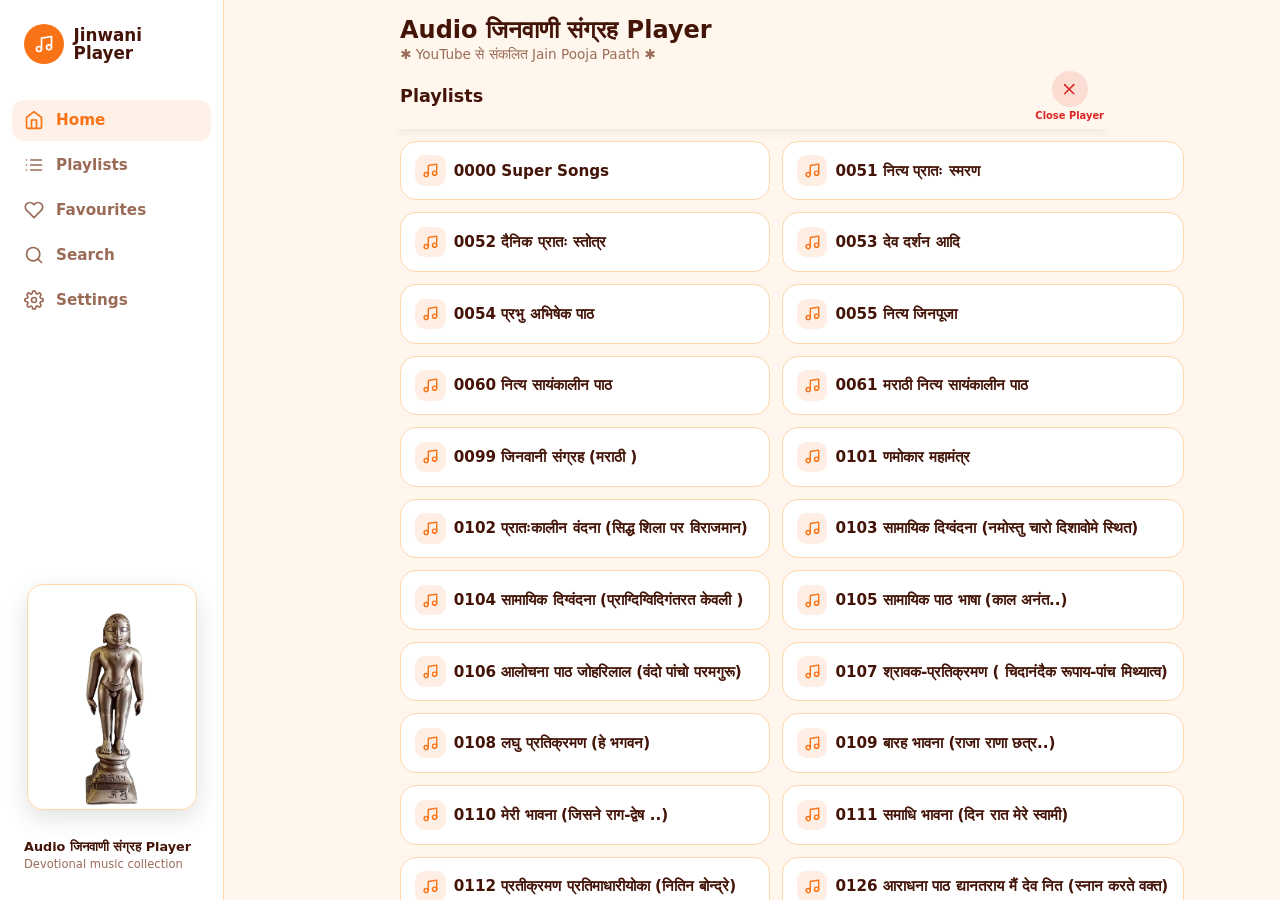
==== commit 691e721c: "Lock Playlists heading + Close Player row with the Home sticky header" ====
--- a/index.html
+++ b/index.html
@@ -82,9 +82,6 @@
                 <img class="ph-brand-img" src="img/munisurvanath.png" alt="Muni Survanath">
               </div>
             </header>
-          </div>
-
-          <section class="block">
             <div class="block-head">
               <h2 class="block-title">Playlists</h2>
               <button class="block-action" id="btnExitPlayer" aria-label="Close player" title="Close player">
@@ -92,6 +89,9 @@
                 <span class="block-action-label">Close Player</span>
               </button>
             </div>
+          </div>
+
+          <section class="block">
             <div class="playlist-grid" id="homePlaylists"></div>
           </section>
 
@@ -219,7 +219,10 @@
         <button class="icon-btn" id="btnCloseFull" aria-label="Close player"><svg><use href="#i-chevron-down"/></svg></button>
         <div class="fp-head-center">
           <h2>Now Playing</h2>
-          <button class="icon-btn fp-home" id="btnFullHome" aria-label="Go to Home"><svg><use href="#i-home"/></svg></button>
+          <button class="fp-home-btn" id="btnFullHome" aria-label="Go to Home" title="Home">
+            <span class="fp-home-icon"><svg><use href="#i-home"/></svg></span>
+            <span class="fp-home-label">Home</span>
+          </button>
         </div>
         <button class="icon-btn fav" id="fullFav" aria-label="Toggle favourite"><svg><use href="#i-heart"/></svg></button>
       </div>
--- a/style.css
+++ b/style.css
@@ -85,19 +85,19 @@
   --shadow: rgba(0, 0, 0, 0.12);
 }
 
-[data-theme="dark"] {
-  --primary: #f59e0b;
-  --primary-contrast: #1c1917;
-  --secondary: #6366f1;
-  --background: #0b0f19;
-  --surface: #151b28;
-  --text: #e5e7eb;
-  --muted: #94a3b8;
-  --accent: #f87171;
-  --player: #1f2937;
-  --player-text: #f3f4f6;
-  --border: #334155;
-  --shadow: rgba(0, 0, 0, 0.5);
+[data-theme="lotus"] {
+  --primary: #e75480;
+  --primary-contrast: #ffffff;
+  --secondary: #f48fb1;
+  --background: #fff4f9;
+  --surface: #ffffff;
+  --text: #4a1027;
+  --muted: #9c6480;
+  --accent: #d6336c;
+  --player: #9d2c56;
+  --player-text: #ffe4ef;
+  --border: #f8ccdc;
+  --shadow: rgba(0, 0, 0, 0.12);
 }
 
 /* ==================== BASE ==================== */
@@ -278,8 +278,9 @@
 
 .block { margin-bottom: 1.5rem; }
 .block-title { font-size: 1.1rem; font-weight: 700; margin-bottom: 0.75rem; }
-.block-head { display: flex; align-items: center; justify-content: space-between; gap: 0.5rem; margin-bottom: 0.75rem; }
+.block-head { display: flex; align-items: center; justify-content: space-between; gap: 0.5rem; }
 .block-head .block-title { margin-bottom: 0; }
+.page-top .block-head { margin-top: 0.5rem; }
 .block-action { flex: 0 0 auto; display: flex; flex-direction: column; align-items: center; gap: 0.15rem; }
 .block-action-icon { width: 2.25rem; height: 2.25rem; border-radius: 999px; display: flex; align-items: center; justify-content: center; background: color-mix(in srgb, var(--exit-red) 12%, transparent); color: var(--exit-red); transition: background 0.15s; }
 .block-action:hover .block-action-icon { background: color-mix(in srgb, var(--exit-red) 22%, transparent); }
@@ -609,9 +610,11 @@
 }
 .fp-head-center { display: flex; flex-direction: column; align-items: center; gap: 0.3rem; }
 .fp-header h2 { font-size: 0.9rem; font-weight: 700; }
-.fp-home { color: var(--primary); background: color-mix(in srgb, var(--primary) 14%, transparent); width: 2rem; height: 2rem; }
-.fp-home:hover { color: var(--primary); background: color-mix(in srgb, var(--primary) 26%, transparent); }
-.fp-home svg { width: 1.15rem; height: 1.15rem; }
+.fp-home-btn { flex: 0 0 auto; display: flex; flex-direction: column; align-items: center; gap: 0.15rem; }
+.fp-home-icon { width: 2rem; height: 2rem; border-radius: 999px; display: flex; align-items: center; justify-content: center; color: var(--primary); background: color-mix(in srgb, var(--primary) 14%, transparent); transition: background 0.15s; }
+.fp-home-btn:hover .fp-home-icon { background: color-mix(in srgb, var(--primary) 26%, transparent); }
+.fp-home-icon svg { width: 1.15rem; height: 1.15rem; }
+.fp-home-label { font-size: 0.62rem; font-weight: 600; color: var(--primary); }
 
 .icon-btn {
   display: flex;
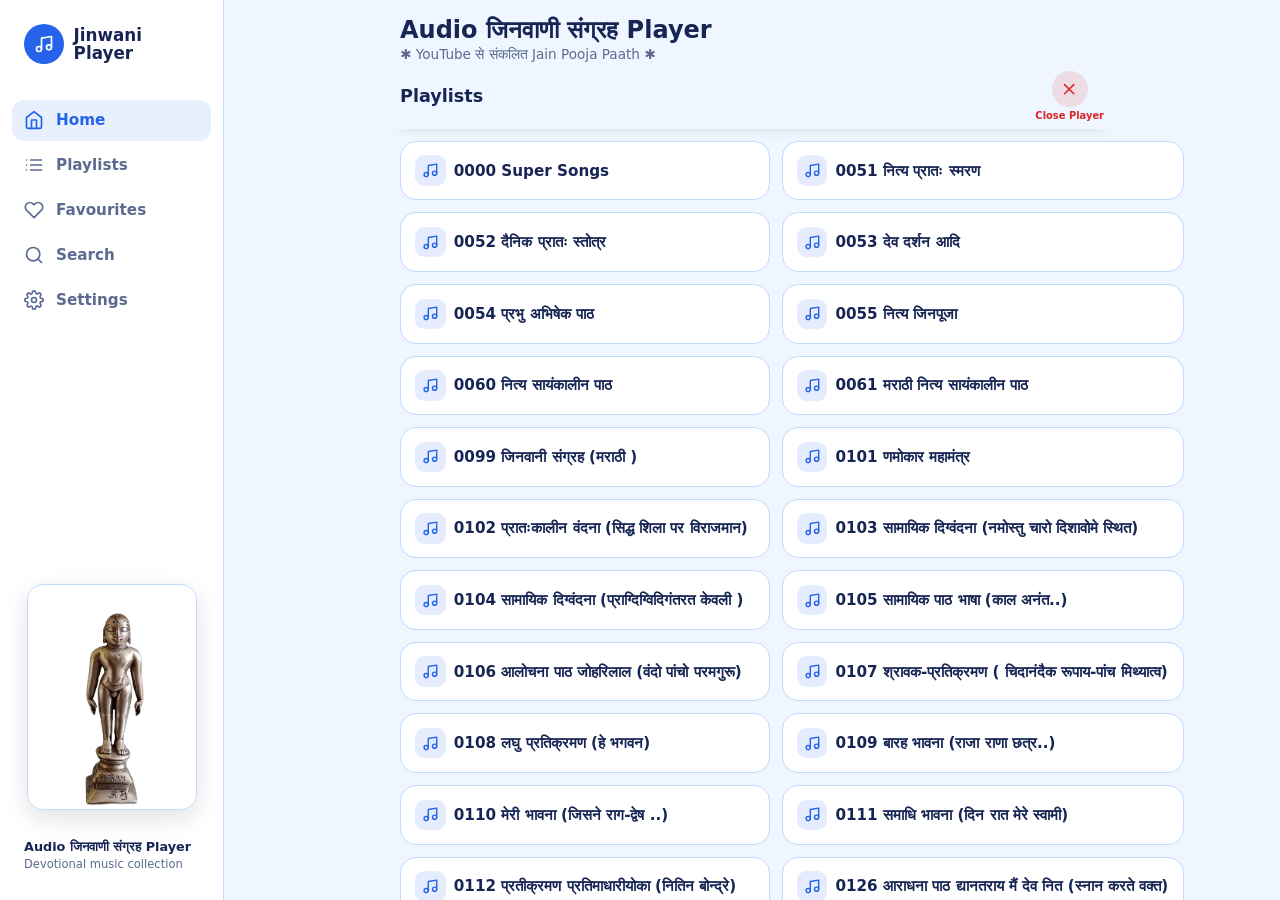
==== commit c6ecccfb: "Default theme: blue" ====
--- a/index.html
+++ b/index.html
@@ -1,5 +1,5 @@
 <!DOCTYPE html>
-<html lang="en" data-theme="saffron">
+<html lang="en" data-theme="blue">
 <head>
   <meta charset="UTF-8" />
   <meta name="viewport" content="width=device-width, initial-scale=1.0, viewport-fit=cover" />
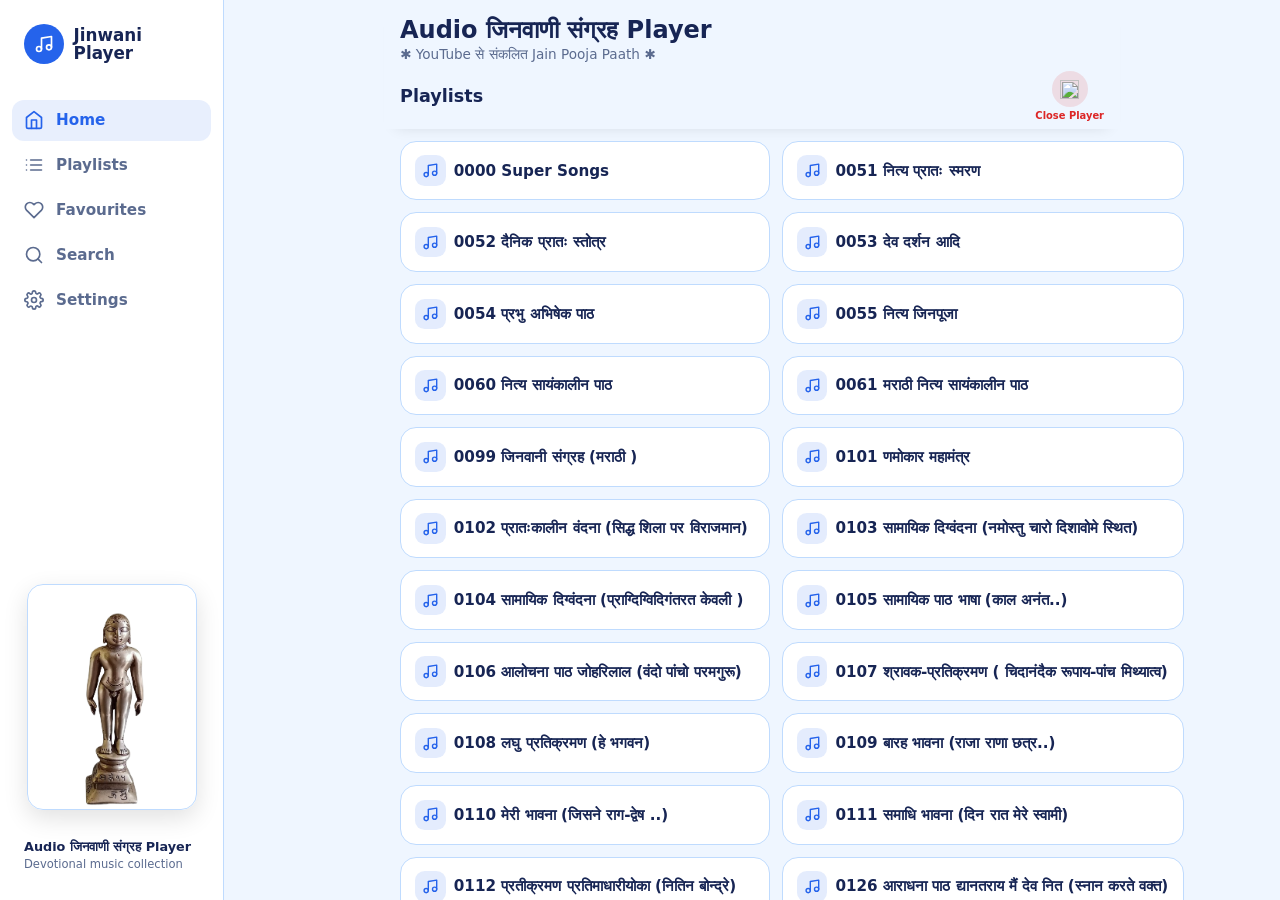
==== commit 4ce1e767: "Home Close Player: use img/ico.png instead of cross icon at same size" ====
--- a/index.html
+++ b/index.html
@@ -85,7 +85,7 @@
             <div class="block-head">
               <h2 class="block-title">Playlists</h2>
               <button class="block-action" id="btnExitPlayer" aria-label="Close player" title="Close player">
-                <span class="block-action-icon"><svg><use href="#i-x"/></svg></span>
+                <span class="block-action-icon"><img class="block-action-img" src="img/ico.png" alt=""></span>
                 <span class="block-action-label">Close Player</span>
               </button>
             </div>
--- a/style.css
+++ b/style.css
@@ -284,7 +284,7 @@
 .block-action { flex: 0 0 auto; display: flex; flex-direction: column; align-items: center; gap: 0.15rem; }
 .block-action-icon { width: 2.25rem; height: 2.25rem; border-radius: 999px; display: flex; align-items: center; justify-content: center; background: color-mix(in srgb, var(--exit-red) 12%, transparent); color: var(--exit-red); transition: background 0.15s; }
 .block-action:hover .block-action-icon { background: color-mix(in srgb, var(--exit-red) 22%, transparent); }
-.block-action-icon svg { width: 1.15rem; height: 1.15rem; }
+.block-action-icon svg, .block-action-img { width: 1.15rem; height: 1.15rem; object-fit: contain; display: block; }
 .block-action-label { font-size: 0.62rem; font-weight: 600; color: var(--exit-red); }
 
 /* ==================== SEARCH BAR ==================== */
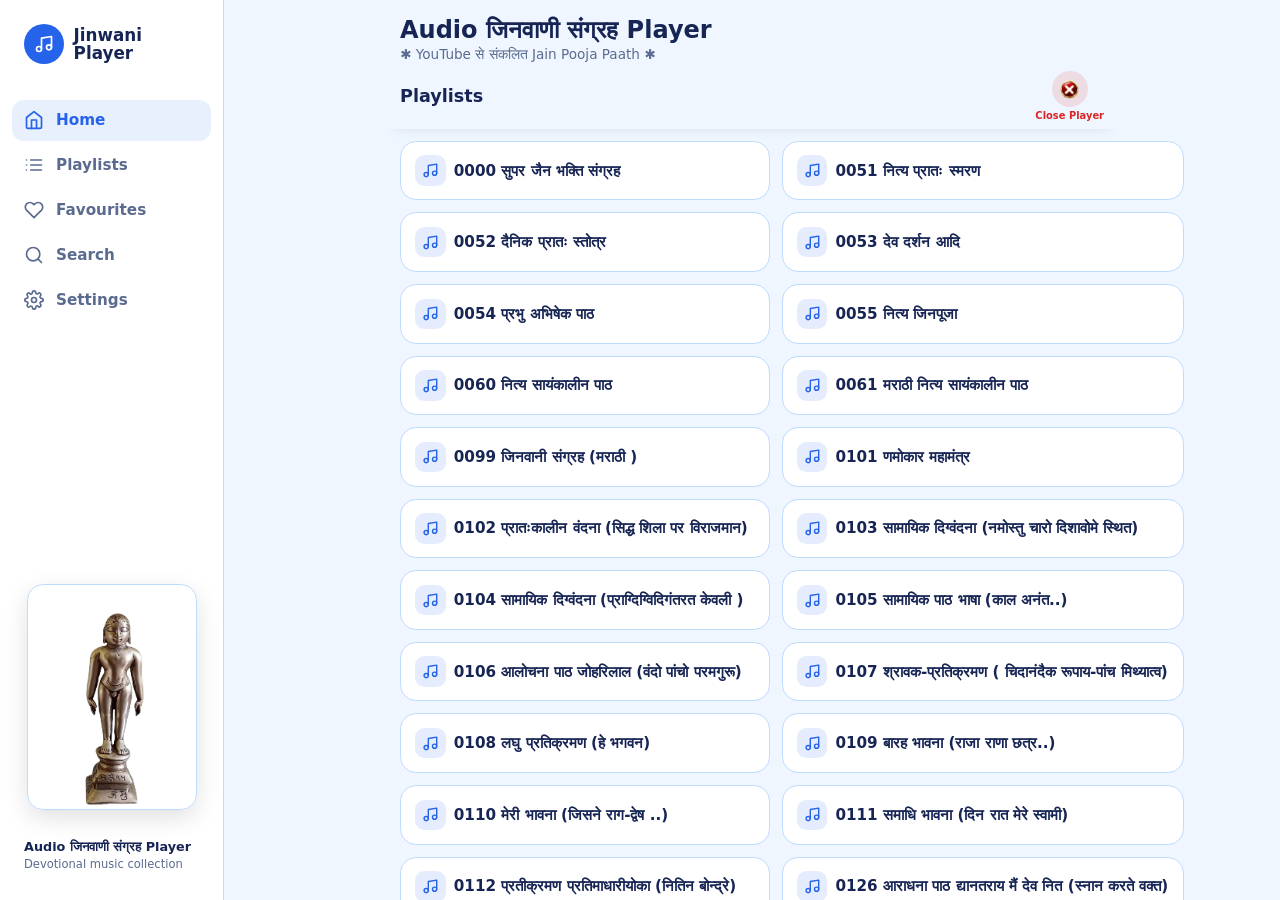
==== commit edb53763: "Add centered Home button to Search, Favourites and Settings pages" ====
--- a/index.html
+++ b/index.html
@@ -127,6 +127,12 @@
             <header class="page-header">
               <div class="ph-text"><h1>Favourites</h1><p>Songs you love, saved on this device</p></div>
             </header>
+            <div class="ph-home-row">
+              <button class="ph-home-btn" data-nav="home" id="btnFavHome" aria-label="Go to Home" title="Home">
+                <span class="ph-home-icon"><svg><use href="#i-home"/></svg></span>
+                <span class="ph-home-label">Home</span>
+              </button>
+            </div>
           </div>
           <div class="song-list card" id="favoritesList"></div>
         </section>
@@ -137,6 +143,12 @@
             <header class="page-header">
               <div class="ph-text"><h1>Search</h1><p>Find any song instantly</p></div>
             </header>
+            <div class="ph-home-row">
+              <button class="ph-home-btn" data-nav="home" id="btnSearchHome" aria-label="Go to Home" title="Home">
+                <span class="ph-home-icon"><svg><use href="#i-home"/></svg></span>
+                <span class="ph-home-label">Home</span>
+              </button>
+            </div>
             <form class="search-bar" id="pageSearchForm">
               <span class="search-ic"><svg><use href="#i-search"/></svg></span>
               <input type="search" id="searchInput" placeholder="Search songs, artists, albums…" aria-label="Search songs">
@@ -152,6 +164,12 @@
             <header class="page-header">
               <div class="ph-text"><h1>Settings</h1><p>Personalise your player</p></div>
             </header>
+            <div class="ph-home-row">
+              <button class="ph-home-btn" data-nav="home" id="btnSettingsHome" aria-label="Go to Home" title="Home">
+                <span class="ph-home-icon"><svg><use href="#i-home"/></svg></span>
+                <span class="ph-home-label">Home</span>
+              </button>
+            </div>
           </div>
 
           <section class="card">
--- a/style.css
+++ b/style.css
@@ -272,6 +272,7 @@
 .ph-home-btn:hover .ph-home-icon { background: color-mix(in srgb, var(--primary) 22%, transparent); }
 .ph-home-icon svg { width: 1.35rem; height: 1.35rem; }
 .ph-home-label { font-size: 0.62rem; font-weight: 600; color: var(--primary); }
+.ph-home-row { display: flex; justify-content: center; margin-top: 0.4rem; margin-bottom: 0.1rem; }
 .ph-brand-img { height: 3.5rem; width: auto; object-fit: contain; display: block; }
 @media (min-width: 1024px) { .ph-brand-img { display: none; } }
 .page-top .search-bar { margin-top: 0.6rem; }
